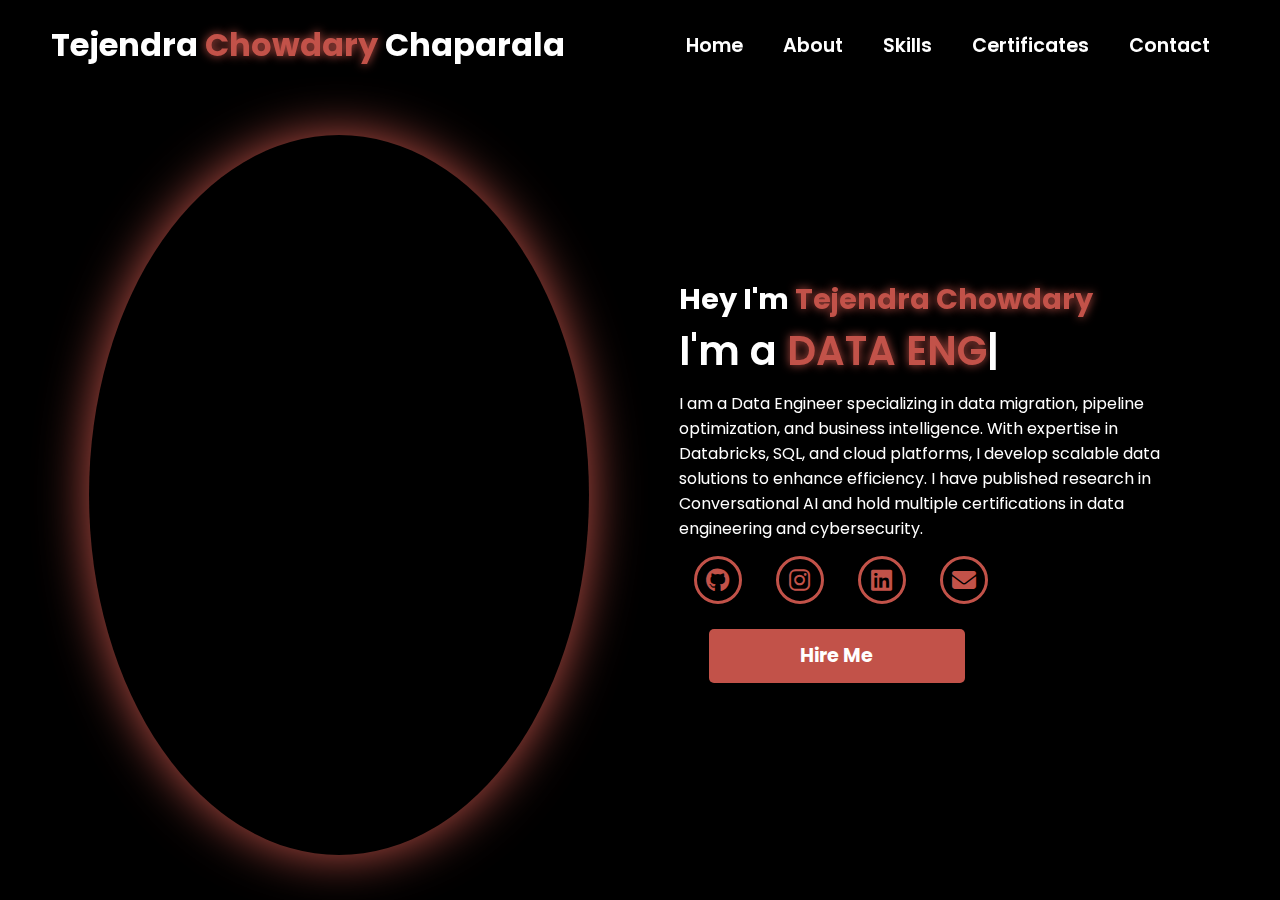
==== index.html @ ce2aa857 "Add files via upload" ====
<!DOCTYPE html>
<html lang="en">
<head>
    <meta charset="UTF-8">
    <meta name="viewport" content="width=device-width, initial-scale=1.0">
    <link rel="stylesheet" href="https://cdnjs.cloudflare.com/ajax/libs/font-awesome/6.5.1/css/all.min.css">
    <link rel="stylesheet" href="https://unpkg.com/aos@next/dist/aos.css" />
    <link rel="stylesheet" href="style.css">
    <link rel="icon" type="image/png" href="images/logo.png">
    <title>Tejendra Chowdary Portfolio</title>
</head>
<body>
    <nav>
        <div class="nav-container">
            <div class="logo" data-aos="zoom-in" data-aos-duration="1500">
                Tejendra <span>Chowdary</span> Chaparala
            </div>
            <div class="links">
                <div class="link" data-aos="fade-up" data-aos-duration="1500" data-aos-delay="100"><a href="index.html">Home</a></div>
                <div class="link" data-aos="fade-up" data-aos-duration="1500" data-aos-delay="200"><a href="about.html">About</a></div>
                <div class="link" data-aos="fade-up" data-aos-duration="1500" data-aos-delay="300"><a href="skills.html">Skills</a></div>
                <div class="link" data-aos="fade-up" data-aos-duration="1500" data-aos-delay="400"><a href="certificates.html">Certificates</a></div>
                <div class="link" data-aos="fade-up" data-aos-duration="1500" data-aos-delay="500"><a href="contact.html">Contact</a></div>
        </div>
        <i class="fa-solid fa-bars hamburg" onclick="hamburg()"></i>
    </div>
        <div class="dropdown">
            <div class="links">
                <a href="index.html">Home</a>
                <a href="about.html">About</a>
                <a href="skills.html">Skills</a>
                <a href="certificates.html">Certificates</a>
                <a href="contact.html">Contact</a>
                <i class="fa-solid fa-xmark cancel" onclick="cancel()"></i>
            </div>
        </div>
    </nav>
    <section>
        <div class="main-container">
            <div class="image" data-aos="zoom-out" data-aos-duration="3000">
                <img src="images/page.jpeg" alt="">
            </div>
            <div class="content">
                <h1 data-aos="fade-left" data-aos-duration="1500" data-aos-delay="700">Hey I'm <span>Tejendra Chowdary</span></h1>
                <div class="typewriter" data-aos="fade-right" data-aos-duration="1500" data-aos-delay="900">I'm a <span class="typewriter-text"></span><label for="">|</label></div>
                <p data-aos="flip-down" data-aos-duration="1500" data-aos-delay="1100">I am a Data Engineer specializing in data migration, pipeline optimization, and business intelligence. With expertise in Databricks, SQL, and cloud platforms, I develop scalable data solutions to enhance efficiency. I have published research in Conversational AI and hold multiple certifications in data engineering and cybersecurity.</p>
                <div class="social-links">
                    <a href="https://github.com/tejendra09" data-aos="fade-up" data-aos-duration="1500" data-aos-delay="1300"><i class="fa-brands fa-github"></i></a>
                    <a href="https://www.instagram.com/mortal_ally_tej/" data-aos="fade-up" data-aos-duration="1500" data-aos-delay="1400"><i class="fa-brands fa-instagram"></i></a>
                    <a href="https://www.linkedin.com/in/tejendrachowdarychaparala/" data-aos="fade-up" data-aos-duration="1500" data-aos-delay="1500"><i class="fa-brands fa-linkedin"></i></a>
                    <a href="mailto:chaparala0@gmail.com" data-aos="fade-up" data-aos-duration="1500" data-aos-delay="1500"><i class="fa-solid fa-envelope"></i></a>
                </div>
                <div class="btn" data-aos="zoom-in" data-aos-duration="1500" data-aos-delay="1800">
                    <a href="contact.html"><button>Hire Me</button></a>
                </div>
            </div>
        </div>
    </section>
    <script src="https://unpkg.com/aos@next/dist/aos.js"></script>
    <script>
      AOS.init({offset:0});
    </script>
    <script src="script.js"></script>
</body>
</html>
---- style.css ----
@import url('https://fonts.googleapis.com/css2?family=Poppins:wght@100;200;300;400;500;600&display=swap');
*{
    padding: 0;
    margin: 0;
    font-family: 'Poppins', sans-serif;
    box-sizing: border-box;
}
body{
    width: 100%;
    height: 100vh;
    overflow: hidden;
    background-color: black;
}
nav{
    width: 100%;
    height: 10vh;
    position: sticky;
}
.nav-container{
    width: 100%;
    height: 100%;
    display: flex;
    justify-content: space-around;
    align-items: center;
}
.logo{
    color: white;
    font-size: 2rem;
    font-weight: bold;
}
.logo span{
    color: #c25249;
    text-shadow: 0 0 10px #c25249;
}
.hamburg,
.cancel{
    cursor: pointer;
    position: absolute;
    right: 15px;
    top: 10px;
    color: white;
    display: none;
    font-size: clamp(2.5rem, 0.5rem + 5vw, 3rem);
}
.nav-container .links{
    display: flex;
}
.nav-container .links a{
    position: relative;
    font-size: 1.2rem;
    color: white;
    margin: 0 20px;
    text-decoration: none;
    font-weight: 550;
    transition: 0.3s linear;
}
.nav-container .links a::before{
    position: absolute;
    content: "";
    bottom: -3px;
    left: 0;
    width: 0%;
    height: 3px;
    background-color: #c25249;
    transition: 0.2s linear;
}
.nav-container .links a:hover::before{
    width: 100%;
}
.nav-container .links a:hover{
    color: #c25249;
}
.dropdown{
    z-index: 100;
    position: absolute;
    top: 0;
    transform: translateY(-500px);
    width: 100%;
    height: auto;
    backdrop-filter: blur(4px) brightness(40%);
    box-shadow:  0 0 20px black;
    transition: 0.2s linear;
}
.dropdown .links a{
    display: flex;
    color: white;
    text-decoration: none;
    justify-content: center;
    padding: 15px 0;
    align-items: center;
    transition: 0.2s linear;
}
.dropdown .links a:hover{
    background-color: #c25249;
}
section{
    width: 100%;
    height: 90vh;
}
.main-container{
    width: 100%;
    height: 100%;
    display: flex;
    justify-content: space-evenly;
    align-items: center;
}
.main-container .image{
    width: 500px;
    height: 80vh;
    border-radius: 100%;
    overflow: hidden;
    box-shadow: 0 0 50px #c25249;
}
.main-container .image img{
    width: 100%;
}
.main-container .image:hover{
    animation: animate 1.5s ease-in-out infinite;
}
@keyframes animate {
    0%{
        scale: 1;
    }
    50%{
        scale: 1.05;
    }
    100%{
        scale: 1;
    }
}
.main-container .content{
    color: white;
    width: 40%;
    min-height: 100px;
}
.content h1{
    font-size: clamp(1rem, 1rem + 5vw, 1.8rem);
}
.content h1 span{
    color: #c25249;
    text-shadow: 0  0 10px #c25249;
}
.content .typewriter{
    font-size: clamp(1rem, 1rem + 5vw, 2.5rem);
    font-weight: 600;
}
.content .typewriter-text{
    color: #c25249;
    text-shadow: 0 0 10px #c25249;
}
.content p{
    font-size: clamp(0.4rem , 0.2rem + 9vw, 1rem);
    margin: 10px 0;
}
.social-links i{
    display: inline-flex;
    justify-content: center;
    align-items: center;
    width: 3rem;
    height: 3rem;
    background-color: transparent;
    border: 0.2rem solid #c25249;
    border-radius: 50%;
    color: #c25249;
    margin: 5px 15px;
    font-size: 1.5rem;
    transition: 0.2s linear;
}
.social-links i:hover{
    scale: 1.3;
    color: black;
    background-color: #c25249;
    filter: drop-shadow(0 0 10px #c25249);
}
.content button{
    width: 50%;
    height: 6vh;
    margin: 30px;
    background-color: #c25249;
    color: white;
    border: none;
    outline: none;
    font-size: 120%;
    font-weight: 700;
    border-radius: 5px;
    transition: 0.2s linear;
}
.content button:hover{
    scale: 1.1;
    color: #c25249;
    border: 2px solid #c25249;
    background-color: transparent;
    font-weight: 700;
    box-shadow: 0 0 40px #c25249;
}
@media (max-width:884px) {
    nav .logo{
        position: absolute;
        top: 16px;
        left: 15px;
        font-size: 1.5rem;
    }
    .main-container {
        display: flex;
        flex-direction: column;
    }
    .nav-container .links{
        display: none;
    }
    .hamburg,
    .cancel{
        display: block;
    }
    .main-container .content{
        width: 80%;
    }
    .social-links i{
        width: 2.5rem;
        height: 2.5rem;
        font-size: 1.5rem;
    }
    .main-container .image{
        z-index: -1;
        width: 50%;
        height: 60%;
    }
}
@media (max-width:440px){
    .main-container .image{
        width: 50%;
        height: 60%;
        margin-bottom: 0px;
    }
    .main-container .content{
        width: 80%;
    }
    .main-container button{
        margin-top: 15px;
    }
}

.about-section {
    width: 100%;
    height: 90vh;
    display: flex;
    justify-content: center;
    align-items: center;
    background-color: black;
    color: white;
}

.about-container {
    width: 80%;
    display: flex;
    justify-content: space-between;
    align-items: center;
}

.about-image {
    width: 40%;
    height: auto;
    border-radius: 10px;
    overflow: hidden;
    box-shadow: 0 0 30px #c25249;
}

.about-image img {
    width: 100%;
    border-radius: 10px;
}

.about-content {
    width: 55%;
}

.about-content h1 {
    font-size: 2rem;
    color: #c25249;
    text-shadow: 0 0 10px #c25249;
}

.about-content p {
    font-size: 1.2rem;
    margin-top: 10px;
    line-height: 1.6;
}

.btn button {
    width: 50%;
    height: 6vh;
    margin-top: 20px;
    background-color: #c25249;
    color: white;
    border: none;
    outline: none;
    font-size: 120%;
    font-weight: 700;
    border-radius: 5px;
    transition: 0.2s linear;
}

.btn button:hover {
    scale: 1.1;
    color: #c25249;
    border: 2px solid #c25249;
    background-color: transparent;
    font-weight: 700;
    box-shadow: 0 0 40px #c25249;
}

/* Responsive Design */
@media (max-width: 884px) {
    .about-container {
        flex-direction: column;
        text-align: center;
    }

    .about-image {
        width: 60%;
        margin-bottom: 20px;
    }

    .about-content {
        width: 90%;
    }
}
.btn a {
    text-decoration: none;
}

.btn button {
    width: 50%;
    height: 6vh;
    margin-top: 20px;
    background-color: #c25249;
    color: white;
    border: none;
    outline: none;
    font-size: 120%;
    font-weight: 700;
    border-radius: 5px;
    transition: 0.2s linear;
    cursor: pointer;
}

.btn button:hover {
    scale: 1.1;
    color: #c25249;
    border: 2px solid #c25249;
    background-color: transparent;
    font-weight: 700;
    box-shadow: 0 0 40px #c25249;
}

.skills-section {
    width: 100%;
    padding: 60px 0;
    text-align: center;
    background-color: black;
    color: white;
}

.skills-title {
    font-size: 2.5rem;
    color: #c25249;
    text-shadow: 0 0 10px #c25249;
    margin-bottom: 30px;
}

.skills-container {
    width: 80%;
    margin: auto;
    display: flex;
    flex-wrap: wrap;
    justify-content: center;
    gap: 30px;
}

.skill {
    width: 30%;
    min-width: 250px;
    background-color: rgba(255, 255, 255, 0.1);
    padding: 20px;
    border-radius: 10px;
    box-shadow: 0 0 20px #c25249;
    text-align: center;
    transition: transform 0.3s ease-in-out;
}

.skill:hover {
    transform: scale(1.1);
}

.skill i {
    font-size: 3rem;
    color: #c25249;
    margin-bottom: 10px;
}

.skill h3 {
    font-size: 1.5rem;
    margin-bottom: 10px;
}

.skill p {
    font-size: 1rem;
}

/* Responsive Design */
@media (max-width: 884px) {
    .skills-container {
        flex-direction: column;
        align-items: center;
    }
    
    .skill {
        width: 80%;
    }
}

.certificates-section {
    width: 100%;
    padding: 60px 0;
    text-align: center;
    background-color: black;
    color: white;
}

.certificates-title {
    font-size: 2.5rem;
    color: #c25249;
    text-shadow: 0 0 10px #c25249;
    margin-bottom: 30px;
}

.certificates-container {
    width: 80%;
    margin: auto;
    display: flex;
    flex-wrap: wrap;
    justify-content: center;
    gap: 20px;
}

.certificate {
    width: 40%;
    min-width: 300px;
    background-color: rgba(255, 255, 255, 0.1);
    padding: 20px;
    border-radius: 10px;
    box-shadow: 0 0 20px #c25249;
    text-align: center;
    transition: transform 0.3s ease-in-out;
}

.certificate:hover {
    transform: scale(1.1);
}

.certificate h3 {
    font-size: 1.2rem;
    margin-bottom: 10px;
}

.certificate a button {
    width: 60%;
    height: 40px;
    background-color: #c25249;
    color: white;
    border: none;
    outline: none;
    font-size: 1rem;
    font-weight: 600;
    border-radius: 5px;
    transition: 0.2s linear;
    cursor: pointer;
}

.certificate a button:hover {
    scale: 1.1;
    color: #c25249;
    border: 2px solid #c25249;
    background-color: transparent;
    box-shadow: 0 0 20px #c25249;
}

/* Responsive Design */
@media (max-width: 884px) {
    .certificates-container {
        flex-direction: column;
        align-items: center;
    }

    .certificate {
        width: 80%;
    }
}

.contact-section {
    width: 100%;
    padding: 60px 0;
    text-align: center;
    background-color: black;
    color: white;
}

.contact-title {
    font-size: 2.5rem;
    color: #c25249;
    text-shadow: 0 0 10px #c25249;
    margin-bottom: 30px;
}

.contact-container {
    width: 80%;
    margin: auto;
    display: flex;
    justify-content: space-between;
    align-items: center;
    flex-wrap: wrap;
}

.contact-form {
    width: 45%;
    display: flex;
    flex-direction: column;
    gap: 15px;
}

.contact-form input,
.contact-form textarea {
    width: 100%;
    padding: 10px;
    font-size: 1rem;
    border: 2px solid #c25249;
    border-radius: 5px;
    background-color: rgba(255, 255, 255, 0.1);
    color: white;
}

.contact-form button {
    width: 100%;
    padding: 10px;
    background-color: #c25249;
    color: white;
    border: none;
    font-size: 1.2rem;
    font-weight: 600;
    cursor: pointer;
    transition: 0.3s ease-in-out;
    border-radius: 5px;
}

.contact-form button:hover {
    background-color: transparent;
    border: 2px solid #c25249;
    color: #c25249;
    box-shadow: 0 0 20px #c25249;
}

/* Contact Info */
.contact-info {
    width: 45%;
    text-align: left;
}

.contact-info p {
    font-size: 1.2rem;
    margin-bottom: 10px;
}

.contact-info i {
    color: #c25249;
    margin-right: 10px;
}

.contact-social {
    margin-top: 15px;
}

.contact-social a i {
    font-size: 2rem;
    color: #c25249;
    margin-right: 15px;
    transition: 0.2s linear;
}

.contact-social a i:hover {
    scale: 1.2;
    color: white;
}

/* Responsive Design */
@media (max-width: 884px) {
    .contact-container {
        flex-direction: column;
        align-items: center;
    }

    .contact-form, .contact-info {
        width: 90%;
    }

    .contact-info {
        text-align: center;
    }
}

.contact-social a i {
    font-size: 2rem;
    color: #c25249;
    margin-right: 15px;
    transition: 0.2s linear;
}

.contact-social a i:hover {
    scale: 1.2;
    color: white;
}
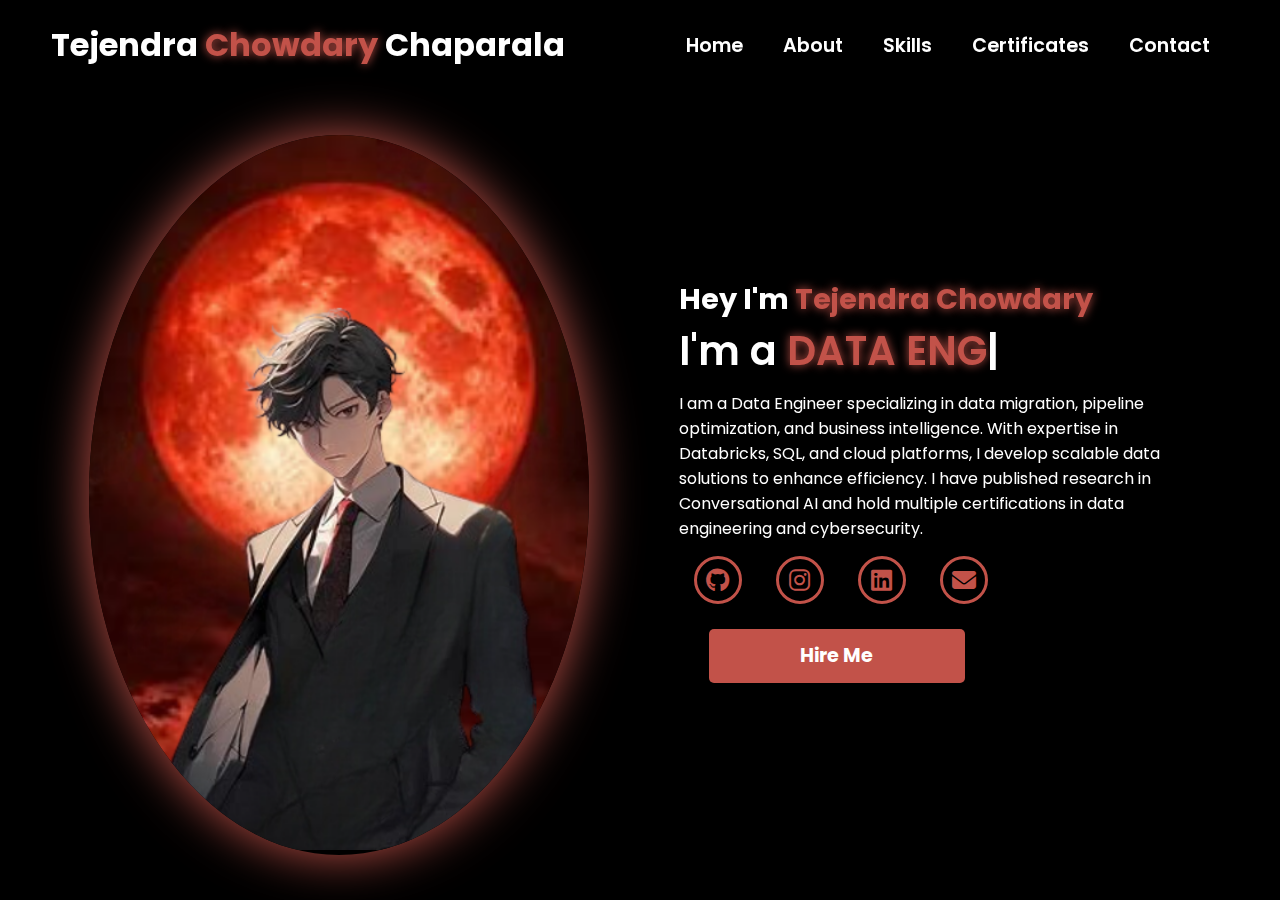
==== commit 20ef6ce1: "picture changes" ====
--- a/index.html
+++ b/index.html
@@ -38,7 +38,7 @@
     <section>
         <div class="main-container">
             <div class="image" data-aos="zoom-out" data-aos-duration="3000">
-                <img src="images/page.jpeg" alt="">
+                <img src="images/page.png" alt="">
             </div>
             <div class="content">
                 <h1 data-aos="fade-left" data-aos-duration="1500" data-aos-delay="700">Hey I'm <span>Tejendra Chowdary</span></h1>
